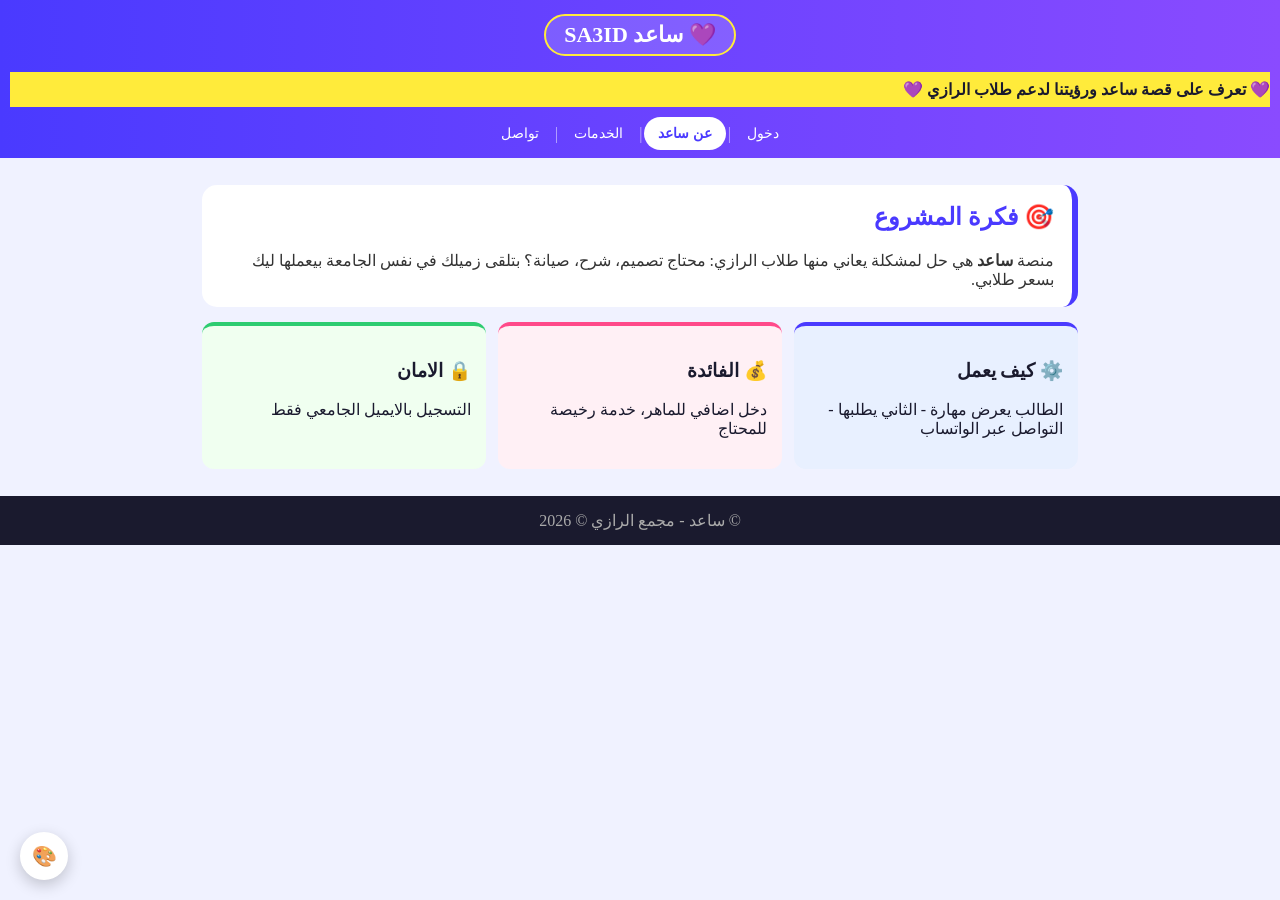
==== about.html @ e829b08f "Create about.html" ====
<!DOCTYPE html>
<html lang="ar" dir="rtl">
<head><meta charset="UTF-8"><meta name="viewport" content="width=device-width, initial-scale=1.0"><title>عن ساعد</title>
<style>
*{box-sizing:border-box}
:root{--bg:#f0f2ff;--card:white;--text:#333}body.dark{--bg:linear-gradient(135deg,#1a1a2e,#2d2d44);--card:#2a2a4a;--text:#f5f0ff}body.purple{--bg:linear-gradient(135deg,#4a3aff,#8a4bff);--card:#fff;--text:#1a1a2e}
body{margin:0;font-family:Tahoma;background:var(--bg);color:var(--text);transition:.4s;overflow-x:hidden}
.header{background:linear-gradient(90deg,#4a3aff,#8a4bff);padding:14px 10px 8px;text-align:center;color:white;position:sticky;top:0;z-index:1000}
.nav-links{display:flex;justify-content:center;align-items:center;flex-wrap:nowrap;white-space:nowrap;margin-top:10px;width:100%}
.nav-links a{color:white;text-decoration:none;padding:6px 12px;border-radius:20px;display:inline-block;font-size:14px;flex-shrink:0;border:2px solid transparent}.nav-links a.active{background:white;color:#4a3aff;font-weight:bold}.sep{color:rgba(255,255,255,.6);margin:0 2px}
.project-title{border:2px solid #ffeb3b;display:inline-block;padding:6px 18px;border-radius:30px;background:rgba(255,255,255,.15);font-size:22px;margin:0 0 8px}
.marquee{background:#ffeb3b;color:#1a1a2e;padding:8px 0;overflow:hidden;white-space:nowrap;font-weight:bold;width:100%;display:block;margin:8px 0}.marquee span{display:inline-block;padding-left:100%;animation:scroll 12s linear infinite}@keyframes scroll{0%{transform:translateX(100%)}100%{transform:translateX(-100%)}}
.info-card{flex:1;min-width:200px;padding:15px;border-radius:12px;color:#1a1a2e!important}.info-card h3,.info-card p{color:#1a1a2e!important}
.theme-btn{position:fixed;bottom:20px;left:20px;background:white;color:#4a3aff;border:none;width:48px;height:48px;border-radius:50%;font-size:20px;box-shadow:0 5px 15px rgba(0,0,0,.2);cursor:pointer;z-index:2000}
</style>
</head>
<body>
<div class="header"><h1 class="project-title">💜 ساعد SA3ID</h1>
<div class="marquee"><span>💜 تعرف على قصة ساعد ورؤيتنا لدعم طلاب الرازي 💜</span></div>
<div class="nav-links"><a href="index.html">دخول</a><span class="sep">|</span><a href="about.html" class="active">عن ساعد</a><span class="sep">|</span><a href="services.html">الخدمات</a><span class="sep">|</span><a href="contact.html">تواصل</a></div></div>
<div style="max-width:900px;margin:15px auto;padding:12px">
<div style="background:var(--card);padding:18px;border-radius:15px;border-right:6px solid #4a3aff"><h2 style="color:#4a3aff;margin-top:0">🎯 فكرة المشروع</h2><p style="margin:0">منصة <b>ساعد</b> هي حل لمشكلة يعاني منها طلاب الرازي: محتاج تصميم، شرح، صيانة؟ بتلقى زميلك في نفس الجامعة بيعملها ليك بسعر طلابي.</p></div>
<div style="display:flex;gap:12px;flex-wrap:wrap;margin-top:15px">
<div class="info-card" style="background:#e8f0ff;border-top:4px solid #4a3aff"><h3>⚙️ كيف يعمل</h3><p>الطالب يعرض مهارة - الثاني يطلبها - التواصل عبر الواتساب</p></div>
<div class="info-card" style="background:#fff0f5;border-top:4px solid #ff4a8a"><h3>💰 الفائدة</h3><p>دخل اضافي للماهر، خدمة رخيصة للمحتاج</p></div>
<div class="info-card" style="background:#f0fff0;border-top:4px solid #2ecc71"><h3>🔒 الامان</h3><p>التسجيل بالايميل الجامعي فقط</p></div>
</div></div>
<div style="background:#1a1a2e;color:#aaa;text-align:center;padding:15px">© ساعد - مجمع  الرازي © 2026  </div>
<button class="theme-btn" onclick="changeTheme()">🎨</button>
<script>let t=['','dark','purple'],c=localStorage.getItem('saed-theme')||'';document.body.className=c;let i=t.indexOf(c);function changeTheme(){i=(i+1)%t.length;document.body.className=t[i];localStorage.setItem('saed-theme',t[i])}</script>
</body>
</html>
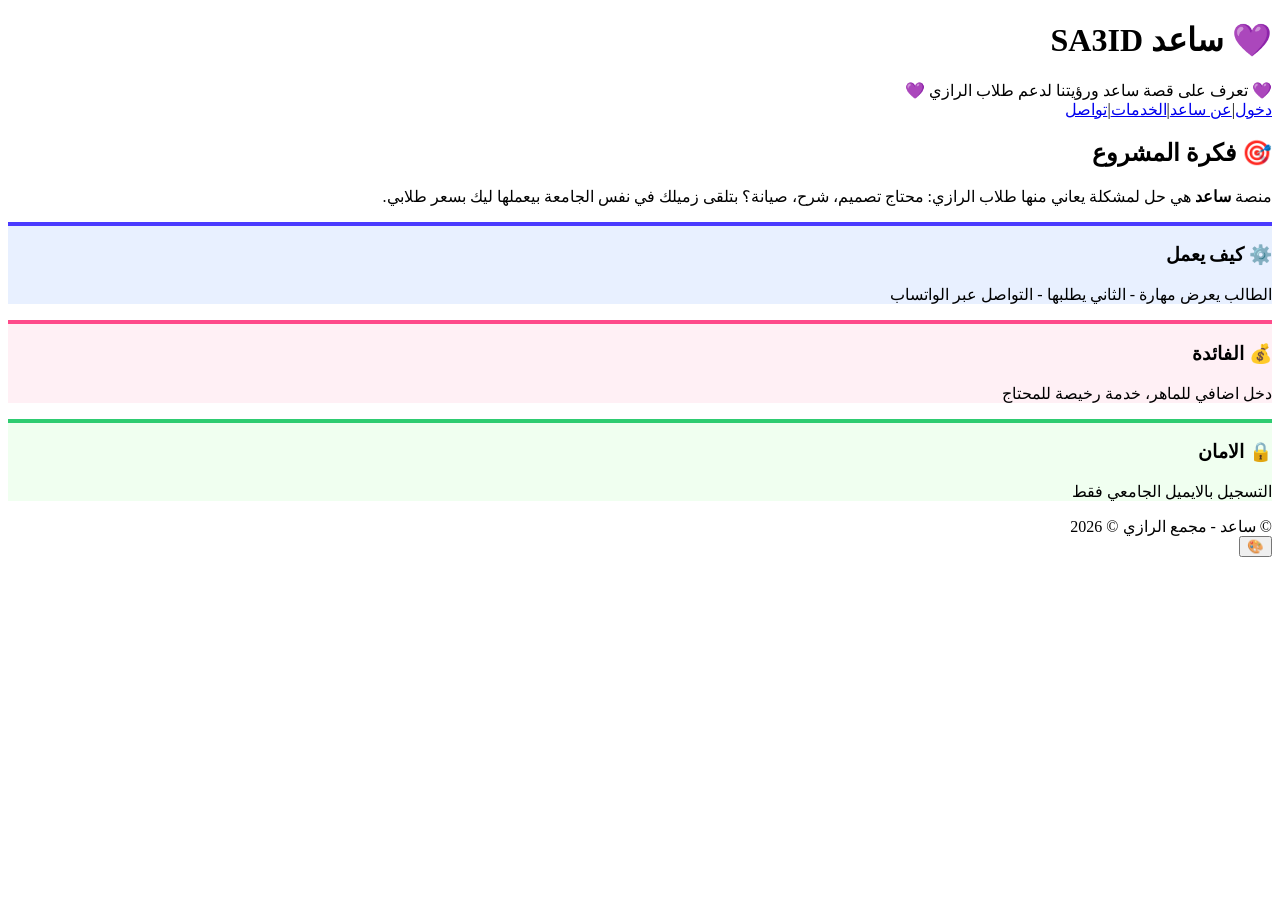
==== commit 752a379a: "Update about.html" ====
--- a/about.html
+++ b/about.html
@@ -1,32 +1,9 @@
 <!DOCTYPE html>
 <html lang="ar" dir="rtl">
-<head><meta charset="UTF-8"><meta name="viewport" content="width=device-width, initial-scale=1.0"><title>عن ساعد</title>
-<style>
-*{box-sizing:border-box}
-:root{--bg:#f0f2ff;--card:white;--text:#333}body.dark{--bg:linear-gradient(135deg,#1a1a2e,#2d2d44);--card:#2a2a4a;--text:#f5f0ff}body.purple{--bg:linear-gradient(135deg,#4a3aff,#8a4bff);--card:#fff;--text:#1a1a2e}
-body{margin:0;font-family:Tahoma;background:var(--bg);color:var(--text);transition:.4s;overflow-x:hidden}
-.header{background:linear-gradient(90deg,#4a3aff,#8a4bff);padding:14px 10px 8px;text-align:center;color:white;position:sticky;top:0;z-index:1000}
-.nav-links{display:flex;justify-content:center;align-items:center;flex-wrap:nowrap;white-space:nowrap;margin-top:10px;width:100%}
-.nav-links a{color:white;text-decoration:none;padding:6px 12px;border-radius:20px;display:inline-block;font-size:14px;flex-shrink:0;border:2px solid transparent}.nav-links a.active{background:white;color:#4a3aff;font-weight:bold}.sep{color:rgba(255,255,255,.6);margin:0 2px}
-.project-title{border:2px solid #ffeb3b;display:inline-block;padding:6px 18px;border-radius:30px;background:rgba(255,255,255,.15);font-size:22px;margin:0 0 8px}
-.marquee{background:#ffeb3b;color:#1a1a2e;padding:8px 0;overflow:hidden;white-space:nowrap;font-weight:bold;width:100%;display:block;margin:8px 0}.marquee span{display:inline-block;padding-left:100%;animation:scroll 12s linear infinite}@keyframes scroll{0%{transform:translateX(100%)}100%{transform:translateX(-100%)}}
-.info-card{flex:1;min-width:200px;padding:15px;border-radius:12px;color:#1a1a2e!important}.info-card h3,.info-card p{color:#1a1a2e!important}
-.theme-btn{position:fixed;bottom:20px;left:20px;background:white;color:#4a3aff;border:none;width:48px;height:48px;border-radius:50%;font-size:20px;box-shadow:0 5px 15px rgba(0,0,0,.2);cursor:pointer;z-index:2000}
-</style>
-</head>
+<head><meta charset="UTF-8"><meta name="viewport" content="width=device-width, initial-scale=1.0"><title>عن ساعد</title><link rel="stylesheet" href="style.css"></head>
 <body>
-<div class="header"><h1 class="project-title">💜 ساعد SA3ID</h1>
-<div class="marquee"><span>💜 تعرف على قصة ساعد ورؤيتنا لدعم طلاب الرازي 💜</span></div>
-<div class="nav-links"><a href="index.html">دخول</a><span class="sep">|</span><a href="about.html" class="active">عن ساعد</a><span class="sep">|</span><a href="services.html">الخدمات</a><span class="sep">|</span><a href="contact.html">تواصل</a></div></div>
-<div style="max-width:900px;margin:15px auto;padding:12px">
-<div style="background:var(--card);padding:18px;border-radius:15px;border-right:6px solid #4a3aff"><h2 style="color:#4a3aff;margin-top:0">🎯 فكرة المشروع</h2><p style="margin:0">منصة <b>ساعد</b> هي حل لمشكلة يعاني منها طلاب الرازي: محتاج تصميم، شرح، صيانة؟ بتلقى زميلك في نفس الجامعة بيعملها ليك بسعر طلابي.</p></div>
-<div style="display:flex;gap:12px;flex-wrap:wrap;margin-top:15px">
-<div class="info-card" style="background:#e8f0ff;border-top:4px solid #4a3aff"><h3>⚙️ كيف يعمل</h3><p>الطالب يعرض مهارة - الثاني يطلبها - التواصل عبر الواتساب</p></div>
-<div class="info-card" style="background:#fff0f5;border-top:4px solid #ff4a8a"><h3>💰 الفائدة</h3><p>دخل اضافي للماهر، خدمة رخيصة للمحتاج</p></div>
-<div class="info-card" style="background:#f0fff0;border-top:4px solid #2ecc71"><h3>🔒 الامان</h3><p>التسجيل بالايميل الجامعي فقط</p></div>
-</div></div>
-<div style="background:#1a1a2e;color:#aaa;text-align:center;padding:15px">© ساعد - مجمع  الرازي © 2026  </div>
-<button class="theme-btn" onclick="changeTheme()">🎨</button>
-<script>let t=['','dark','purple'],c=localStorage.getItem('saed-theme')||'';document.body.className=c;let i=t.indexOf(c);function changeTheme(){i=(i+1)%t.length;document.body.className=t[i];localStorage.setItem('saed-theme',t[i])}</script>
-</body>
-</html>
+<div class="header"><h1 class="project-title">💜 ساعد SA3ID</h1><div class="marquee"><span>💜 تعرف على قصة ساعد ورؤيتنا لدعم طلاب الرازي 💜</span></div><div class="nav-links"><a href="index.html">دخول</a><span class="sep">|</span><a href="about.html" class="active">عن ساعد</a><span class="sep">|</span><a href="services.html">الخدمات</a><span class="sep">|</span><a href="contact.html">تواصل</a></div></div>
+<div class="container"><div class="main-card"><h2>🎯 فكرة المشروع</h2><p>منصة <b>ساعد</b> هي حل لمشكلة يعاني منها طلاب الرازي: محتاج تصميم، شرح، صيانة؟ بتلقى زميلك في نفس الجامعة بيعملها ليك بسعر طلابي.</p></div><div class="cards"><div class="info-card" style="background:#e8f0ff;border-top:4px solid #4a3aff"><h3>⚙️ كيف يعمل</h3><p>الطالب يعرض مهارة - الثاني يطلبها - التواصل عبر الواتساب</p></div><div class="info-card" style="background:#fff0f5;border-top:4px solid #ff4a8a"><h3>💰 الفائدة</h3><p>دخل اضافي للماهر، خدمة رخيصة للمحتاج</p></div><div class="info-card" style="background:#f0fff0;border-top:4px solid #2ecc71"><h3>🔒 الامان</h3><p>التسجيل بالايميل الجامعي فقط</p></div></div></div>
+<div class="footer">© ساعد - مجمع الرازي © 2026</div>
+<button class="theme-btn" onclick="changeTheme()">🎨</button><script>let t=['','dark','purple'],c=localStorage.getItem('saed-theme')||'';document.body.className=c;let i=t.indexOf(c);function changeTheme(){i=(i+1)%t.length;document.body.className=t[i];localStorage.setItem('saed-theme',t[i])}</script>
+</body></html>
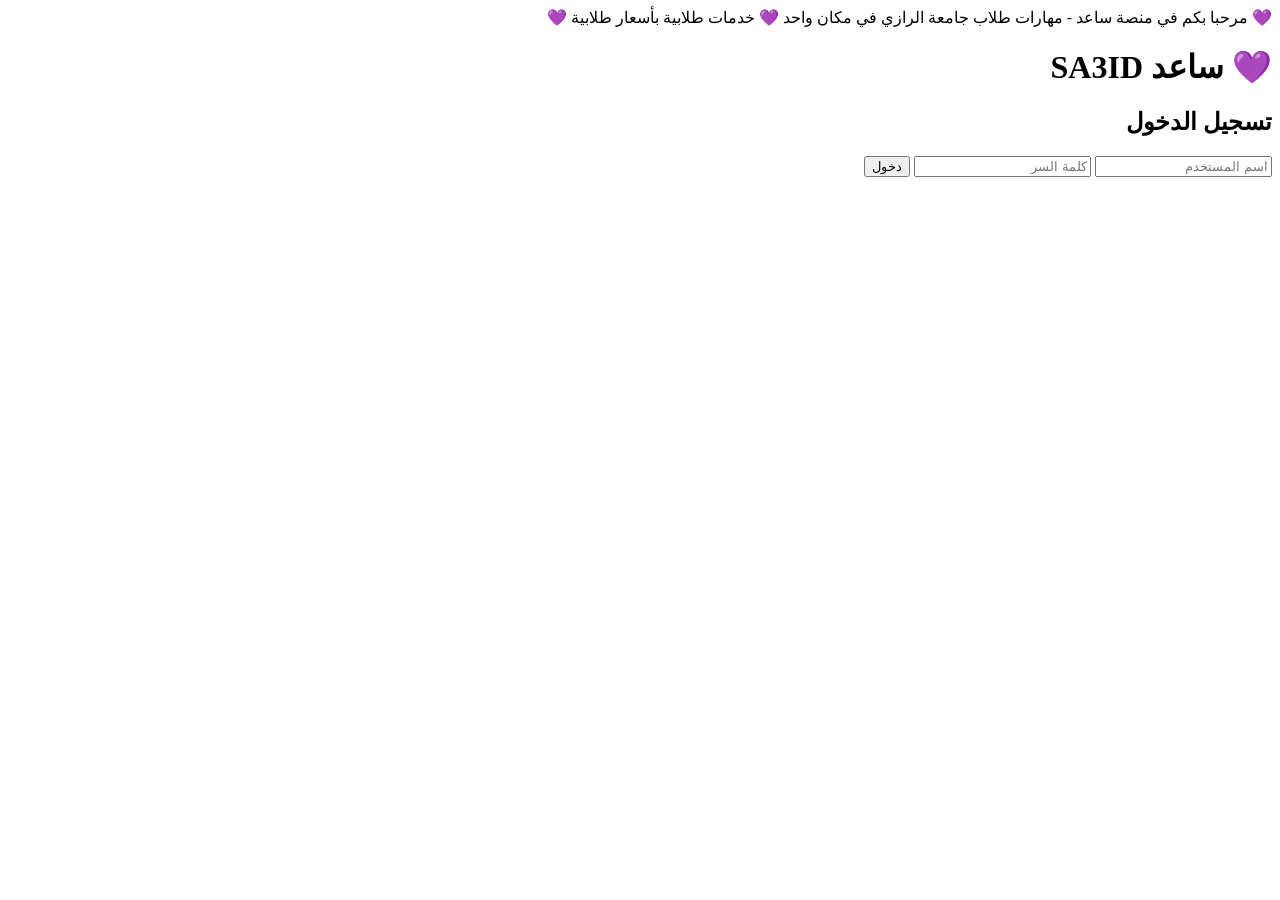
==== commit 75a433f1: "Update about.html" ====
--- a/about.html
+++ b/about.html
@@ -1,9 +1,27 @@
 <!DOCTYPE html>
 <html lang="ar" dir="rtl">
-<head><meta charset="UTF-8"><meta name="viewport" content="width=device-width, initial-scale=1.0"><title>عن ساعد</title><link rel="stylesheet" href="style.css"></head>
+<head>
+<meta charset="UTF-8">
+<meta name="viewport" content="width=device-width, initial-scale=1.0">
+<title>عن ساعد</title>
+<link rel="stylesheet" href="style.css">
+<script>if(localStorage.getItem('logged')!=='yes'){window.location.href='index.html'}</script>
+</head>
 <body>
-<div class="header"><h1 class="project-title">💜 ساعد SA3ID</h1><div class="marquee"><span>💜 تعرف على قصة ساعد ورؤيتنا لدعم طلاب الرازي 💜</span></div><div class="nav-links"><a href="index.html">دخول</a><span class="sep">|</span><a href="about.html" class="active">عن ساعد</a><span class="sep">|</span><a href="services.html">الخدمات</a><span class="sep">|</span><a href="contact.html">تواصل</a></div></div>
-<div class="container"><div class="main-card"><h2>🎯 فكرة المشروع</h2><p>منصة <b>ساعد</b> هي حل لمشكلة يعاني منها طلاب الرازي: محتاج تصميم، شرح، صيانة؟ بتلقى زميلك في نفس الجامعة بيعملها ليك بسعر طلابي.</p></div><div class="cards"><div class="info-card" style="background:#e8f0ff;border-top:4px solid #4a3aff"><h3>⚙️ كيف يعمل</h3><p>الطالب يعرض مهارة - الثاني يطلبها - التواصل عبر الواتساب</p></div><div class="info-card" style="background:#fff0f5;border-top:4px solid #ff4a8a"><h3>💰 الفائدة</h3><p>دخل اضافي للماهر، خدمة رخيصة للمحتاج</p></div><div class="info-card" style="background:#f0fff0;border-top:4px solid #2ecc71"><h3>🔒 الامان</h3><p>التسجيل بالايميل الجامعي فقط</p></div></div></div>
-<div class="footer">© ساعد - مجمع الرازي © 2026</div>
-<button class="theme-btn" onclick="changeTheme()">🎨</button><script>let t=['','dark','purple'],c=localStorage.getItem('saed-theme')||'';document.body.className=c;let i=t.indexOf(c);function changeTheme(){i=(i+1)%t.length;document.body.className=t[i];localStorage.setItem('saed-theme',t[i])}</script>
-</body></html>
+<header>
+<div class="logo">💜 ساعد</div>
+<nav>
+<a href="about.html">عن المنصة</a>
+<a href="services.html">الخدمات</a>
+<a href="contact.html">تواصل</a>
+<button class="logout-btn" onclick="logout()">تسجيل خروج</button>
+</nav>
+</header>
+<div class="marquee"><span>💜 تعرف على قصة ساعد ورؤيتنا لدعم طلاب الرازي 💜</span></div>
+<div class="content">
+<h2>فكرة المشروع</h2>
+<p>منصة ساعد تجمع مهارات طلاب جامعة الرازي - تصميم، برمجة، ترجمة، وكل الخدمات بأسعار طلابية.</p>
+</div>
+<script>function logout(){localStorage.clear();window.location.href='index.html'}</script>
+</body>
+</html>
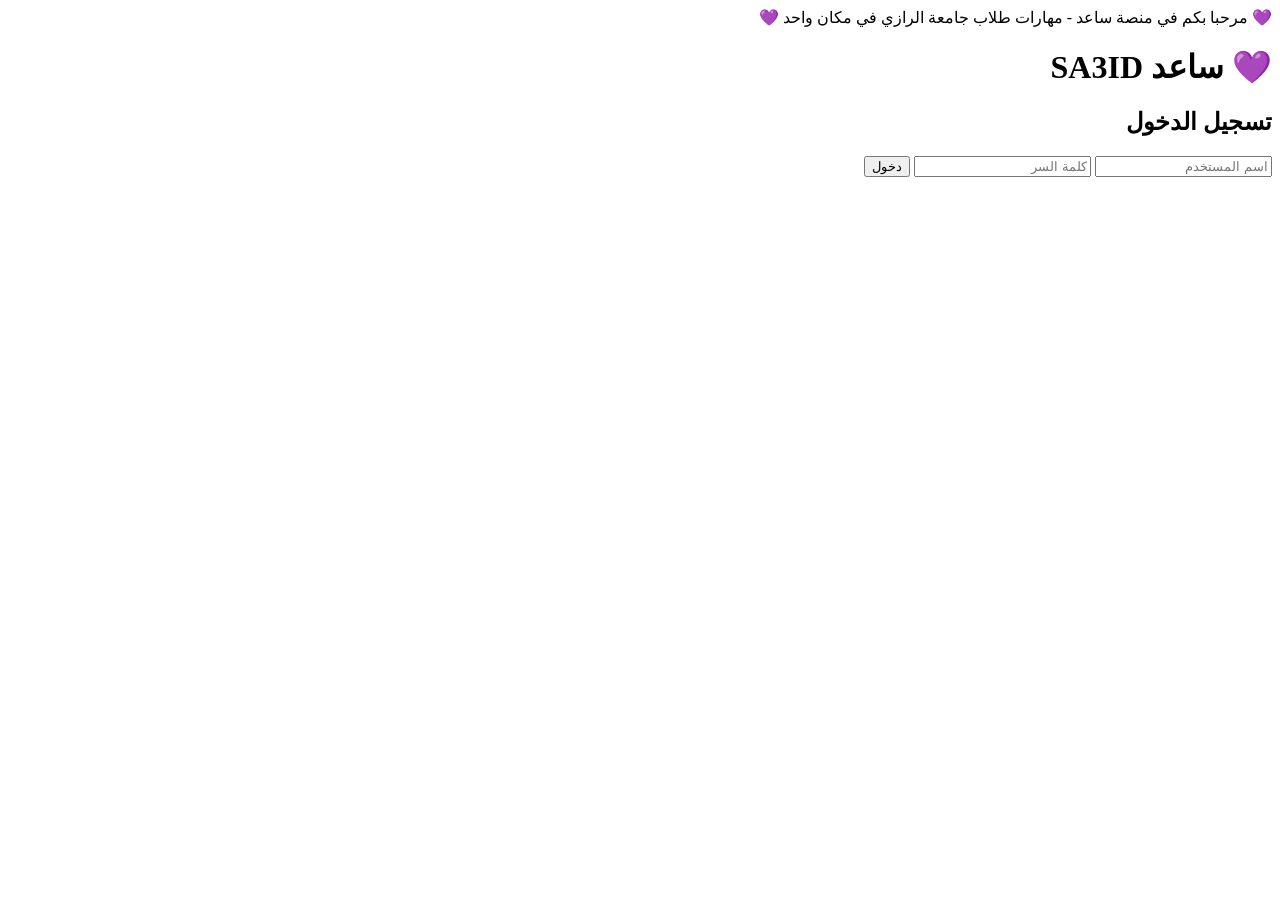
==== commit 0de90314: "Update about.html" ====
--- a/about.html
+++ b/about.html
@@ -20,7 +20,7 @@
 <div class="marquee"><span>💜 تعرف على قصة ساعد ورؤيتنا لدعم طلاب الرازي 💜</span></div>
 <div class="content">
 <h2>فكرة المشروع</h2>
-<p>منصة ساعد تجمع مهارات طلاب جامعة الرازي - تصميم، برمجة، ترجمة، وكل الخدمات بأسعار طلابية.</p>
+<p>منصة ساعد تجمع مهارات طلاب جامعة الرازي - تصميم، برمجة، ترجمة، مونتاج وكل الخدمات بأسعار خاصة للطلاب لمساعدة بعضنا البعض.</p>
 </div>
 <script>function logout(){localStorage.clear();window.location.href='index.html'}</script>
 </body>
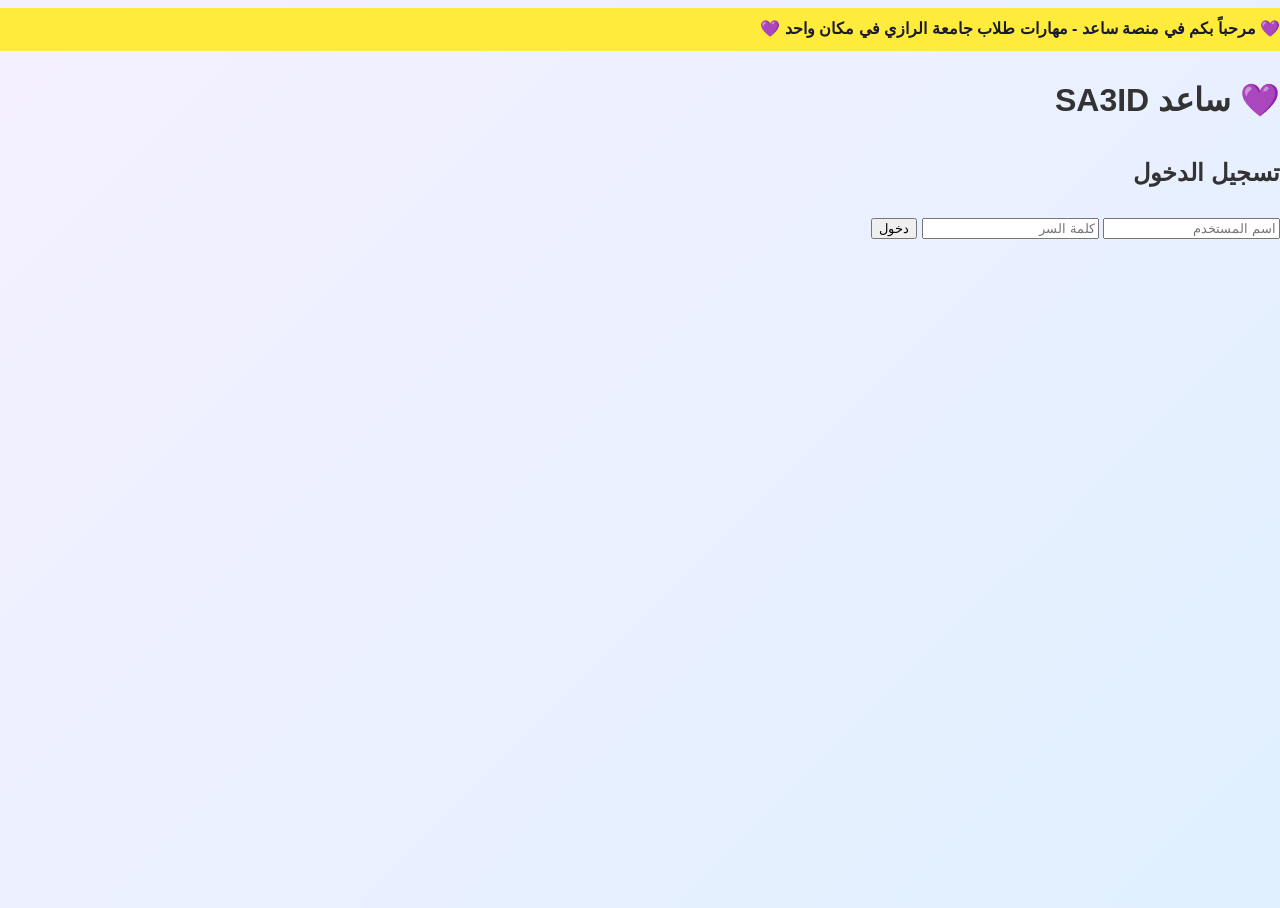
==== commit 6310830d: "Update about.html" ====
--- a/about.html
+++ b/about.html
@@ -5,9 +5,14 @@
 <meta name="viewport" content="width=device-width, initial-scale=1.0">
 <title>عن ساعد</title>
 <link rel="stylesheet" href="style.css">
-<script>if(localStorage.getItem('logged')!=='yes'){window.location.href='index.html'}</script>
+<script>
+if (localStorage.getItem('logged') !== 'yes') {
+    window.location.replace('index.html');
+}
+</script>
 </head>
 <body>
+
 <header>
 <div class="logo">💜 ساعد</div>
 <nav>
@@ -17,11 +22,22 @@
 <button class="logout-btn" onclick="logout()">تسجيل خروج</button>
 </nav>
 </header>
-<div class="marquee"><span>💜 تعرف على قصة ساعد ورؤيتنا لدعم طلاب الرازي 💜</span></div>
-<div class="content">
+
+<div class="marquee">
+<span>💜 تعرف على قصة ساعد ورؤيتنا لدعم طلاب الرازي 💜</span>
+</div>
+
+<main class="content">
 <h2>فكرة المشروع</h2>
 <p>منصة ساعد تجمع مهارات طلاب جامعة الرازي - تصميم، برمجة، ترجمة، مونتاج وكل الخدمات بأسعار خاصة للطلاب لمساعدة بعضنا البعض.</p>
-</div>
-<script>function logout(){localStorage.clear();window.location.href='index.html'}</script>
+</main>
+
+<script>
+function logout() {
+    localStorage.removeItem('logged');
+    window.location.href = 'index.html';
+}
+</script>
+
 </body>
 </html>
--- a/style.css
+++ b/style.css
@@ -0,0 +1,378 @@
+* {
+    box-sizing: border-box;
+}
+
+:root {
+    --bg: linear-gradient(135deg, #f5f0ff, #e0f0ff);
+    --card: #ffffff;
+    --text: #333333;
+    --primary: #4a3aff;
+    --secondary: #8a4bff;
+    --border: #e5e5e5;
+    --shadow: 0 5px 15px rgba(0, 0, 0, 0.1);
+}
+
+body.dark {
+    --bg: linear-gradient(135deg, #1a1a2e, #2d2d44);
+    --card: #2a2a4a;
+    --text: #f5f0ff;
+    --border: #454568;
+    --shadow: 0 5px 15px rgba(0, 0, 0, 0.3);
+}
+
+body.purple {
+    --bg: linear-gradient(135deg, #4a3aff, #8a4bff);
+    --card: #ffffff;
+    --text: #1a1a2e;
+    --border: #e5e5e5;
+    --shadow: 0 5px 15px rgba(0, 0, 0, 0.15);
+}
+
+body {
+    margin: 0;
+    padding: 0;
+    min-height: 100vh;
+    overflow-x: hidden;
+    font-family: Tahoma, Arial, sans-serif;
+    background: var(--bg);
+    color: var(--text);
+    transition: background 0.4s, color 0.4s;
+    line-height: 1.8;
+}
+
+.header {
+    background: linear-gradient(90deg, #4a3aff, #8a4bff);
+    padding: 14px 10px 10px;
+    text-align: center;
+    color: #ffffff;
+    position: sticky;
+    top: 0;
+    z-index: 1000;
+    box-shadow: 0 3px 12px rgba(0, 0, 0, 0.15);
+}
+
+.project-title {
+    border: 2px solid #ffeb3b;
+    display: inline-block;
+    padding: 5px 18px;
+    border-radius: 30px;
+    background: rgba(255, 255, 255, 0.15);
+    font-size: 22px;
+    margin: 0 0 8px;
+    color: #ffffff;
+}
+
+.marquee {
+    background: #ffeb3b;
+    color: #1a1a2e;
+    padding: 7px 0;
+    overflow: hidden;
+    white-space: nowrap;
+    font-weight: bold;
+    width: 100%;
+    margin: 8px 0;
+}
+
+.marquee span {
+    display: inline-block;
+    padding-left: 100%;
+    animation: scroll 15s linear infinite;
+}
+
+@keyframes scroll {
+    0% {
+        transform: translateX(100%);
+    }
+
+    100% {
+        transform: translateX(-100%);
+    }
+}
+
+.nav-links {
+    display: flex;
+    justify-content: center;
+    align-items: center;
+    flex-wrap: wrap;
+    gap: 4px;
+    margin-top: 10px;
+    width: 100%;
+}
+
+.nav-links a {
+    color: #ffffff;
+    text-decoration: none;
+    padding: 5px 10px;
+    border-radius: 20px;
+    display: inline-block;
+    font-size: 14px;
+    border: 2px solid transparent;
+    transition: 0.3s;
+}
+
+.nav-links a:hover,
+.nav-links a.active {
+    background: #ffffff;
+    color: #4a3aff;
+    font-weight: bold;
+}
+
+.sep {
+    color: rgba(255, 255, 255, 0.6);
+    margin: 0 2px;
+}
+
+.container {
+    width: 100%;
+    max-width: 900px;
+    margin: 20px auto;
+    padding: 12px;
+}
+
+.main-card {
+    background: var(--card);
+    color: var(--text);
+    padding: 18px;
+    border-radius: 15px;
+    border-right: 6px solid #4a3aff;
+    box-shadow: var(--shadow);
+    margin-bottom: 15px;
+}
+
+.main-card h2 {
+    color: #6a4cff;
+    margin-top: 0;
+}
+
+body.dark .main-card h2 {
+    color: #c7b8ff;
+}
+
+.cards {
+    display: flex;
+    gap: 12px;
+    flex-wrap: wrap;
+    margin-top: 15px;
+}
+
+.info-card {
+    flex: 1 1 200px;
+    min-width: 0;
+    padding: 15px;
+    border-radius: 12px;
+    color: #1a1a2e !important;
+    box-shadow: var(--shadow);
+}
+
+.info-card h3,
+.info-card p {
+    color: #1a1a2e !important;
+}
+
+.form-box {
+    background: var(--card);
+    color: var(--text);
+    width: 90%;
+    max-width: 450px;
+    padding: 20px;
+    border-radius: 15px;
+    margin: 25px auto;
+    box-shadow: var(--shadow);
+    border-top: 6px solid #4a3aff;
+}
+
+.form-box h2 {
+    color: #6a4cff;
+    text-align: center;
+    margin-top: 0;
+}
+
+body.dark .form-box h2 {
+    color: #c7b8ff;
+}
+
+.form-box label {
+    display: block;
+    font-weight: bold;
+    margin-top: 10px;
+}
+
+.form-box input,
+.form-box textarea {
+    display: block;
+    width: 100%;
+    padding: 12px;
+    border-radius: 10px;
+    border: 1px solid #cccccc;
+    margin: 5px 0 15px;
+    font-family: inherit;
+    font-size: 15px;
+    background: var(--card);
+    color: var(--text);
+    outline: none;
+}
+
+.form-box input:focus,
+.form-box textarea:focus {
+    border-color: #6a4cff;
+    box-shadow: 0 0 0 2px rgba(106, 76, 255, 0.15);
+}
+
+.form-box textarea {
+    resize: vertical;
+}
+
+.form-box button {
+    display: block;
+    width: 100%;
+    padding: 12px;
+    background: linear-gradient(90deg, #4a3aff, #6a5cff);
+    color: #ffffff;
+    border: none;
+    border-radius: 10px;
+    font-family: inherit;
+    font-size: 16px;
+    cursor: pointer;
+    transition: 0.3s;
+}
+
+.form-box button:hover {
+    background: linear-gradient(90deg, #3525d9, #8a4bff);
+    transform: translateY(-2px);
+}
+
+.services-table {
+    width: 100%;
+    border-collapse: collapse;
+    background: var(--card);
+    color: var(--text);
+    border-radius: 15px;
+    overflow: hidden;
+    box-shadow: var(--shadow);
+    margin-top: 15px;
+}
+
+.services-table th {
+    background: linear-gradient(90deg, #4a3aff, #6a5cff);
+    color: #ffffff;
+    padding: 12px 8px;
+}
+
+.services-table td {
+    padding: 12px 8px;
+    border-bottom: 1px solid var(--border);
+    text-align: center;
+}
+
+.services-table tr:last-child td {
+    border-bottom: none;
+}
+
+.available {
+    background: #e0ffe0;
+    color: #08752a;
+    padding: 4px 10px;
+    border-radius: 10px;
+    display: inline-block;
+}
+
+.busy {
+    background: #ffe0e0;
+    color: #b00020;
+    padding: 4px 10px;
+    border-radius: 10px;
+    display: inline-block;
+}
+
+.footer {
+    background: #1a1a2e;
+    color: #eeeeee;
+    text-align: center;
+    padding: 15px;
+    margin-top: 30px;
+}
+
+.theme-btn {
+    position: fixed;
+    bottom: 20px;
+    left: 20px;
+    background: #ffffff;
+    color: #4a3aff;
+    border: none;
+    width: 48px;
+    height: 48px;
+    border-radius: 50%;
+    font-size: 20px;
+    box-shadow: 0 5px 15px rgba(0, 0, 0, 0.2);
+    cursor: pointer;
+    z-index: 2000;
+    transition: transform 0.3s;
+}
+
+.theme-btn:hover {
+    transform: scale(1.1) rotate(15deg);
+}
+
+img {
+    max-width: 100%;
+    height: auto;
+    display: block;
+}
+
+@media (max-width: 480px) {
+    .project-title {
+        font-size: 19px;
+        padding: 5px 14px;
+    }
+
+    .nav-links {
+        gap: 2px;
+    }
+
+    .nav-links a {
+        font-size: 12px;
+        padding: 5px 6px;
+    }
+
+    .sep {
+        margin: 0;
+    }
+
+    .container {
+        padding: 10px;
+    }
+
+    .main-card {
+        padding: 14px;
+    }
+
+    .info-card {
+        flex-basis: 100%;
+    }
+
+    .services-table th,
+    .services-table td {
+        padding: 8px 4px;
+        font-size: 12px;
+        overflow-wrap: anywhere;
+    }
+
+    .form-box {
+        width: 94%;
+        padding: 16px;
+    }
+
+    .theme-btn {
+        bottom: 15px;
+        left: 15px;
+    }
+}
+
+@media (prefers-reduced-motion: reduce) {
+    *,
+    *::before,
+    *::after {
+        animation-duration: 0.01ms !important;
+        transition-duration: 0.01ms !important;
+    }
+  }
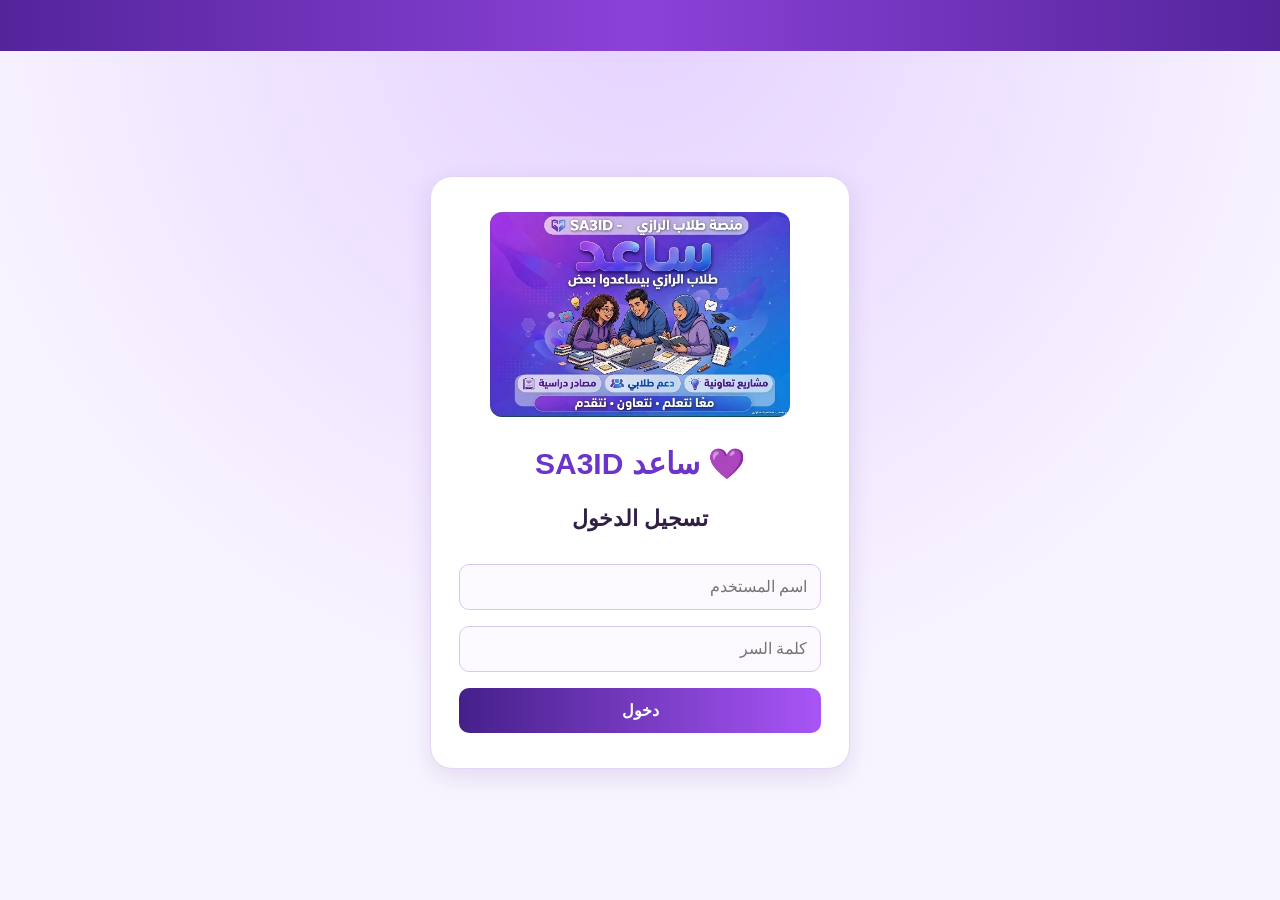
==== commit 88147e54: "Update about.html" ====
--- a/about.html
+++ b/about.html
@@ -5,39 +5,23 @@
 <meta name="viewport" content="width=device-width, initial-scale=1.0">
 <title>عن ساعد</title>
 <link rel="stylesheet" href="style.css">
-<script>
-if (localStorage.getItem('logged') !== 'yes') {
-    window.location.replace('index.html');
-}
-</script>
+<script>if(localStorage.getItem('logged')!=='yes'){window.location.href='index.html';}</script>
 </head>
 <body>
-
 <header>
 <div class="logo">💜 ساعد</div>
 <nav>
 <a href="about.html">عن المنصة</a>
 <a href="services.html">الخدمات</a>
 <a href="contact.html">تواصل</a>
-<button class="logout-btn" onclick="logout()">تسجيل خروج</button>
+<button class="logout-btn" id="logoutButton">تسجيل خروج</button>
 </nav>
 </header>
-
-<div class="marquee">
-<span>💜 تعرف على قصة ساعد ورؤيتنا لدعم طلاب الرازي 💜</span>
-</div>
-
-<main class="content">
+<div class="marquee"><span>💜 تعرف على قصة ساعد ورؤيتنا لدعم طلاب الرازي 💜</span></div>
+<div class="content">
 <h2>فكرة المشروع</h2>
 <p>منصة ساعد تجمع مهارات طلاب جامعة الرازي - تصميم، برمجة، ترجمة، مونتاج وكل الخدمات بأسعار خاصة للطلاب لمساعدة بعضنا البعض.</p>
-</main>
-
-<script>
-function logout() {
-    localStorage.removeItem('logged');
-    window.location.href = 'index.html';
-}
-</script>
-
+</div>
+<script src="script.js"></script>
 </body>
 </html>
--- a/style.css
+++ b/style.css
@@ -1,378 +1,453 @@
 * {
     box-sizing: border-box;
-}
-
-:root {
-    --bg: linear-gradient(135deg, #f5f0ff, #e0f0ff);
-    --card: #ffffff;
-    --text: #333333;
-    --primary: #4a3aff;
-    --secondary: #8a4bff;
-    --border: #e5e5e5;
-    --shadow: 0 5px 15px rgba(0, 0, 0, 0.1);
-}
-
-body.dark {
-    --bg: linear-gradient(135deg, #1a1a2e, #2d2d44);
-    --card: #2a2a4a;
-    --text: #f5f0ff;
-    --border: #454568;
-    --shadow: 0 5px 15px rgba(0, 0, 0, 0.3);
-}
-
-body.purple {
-    --bg: linear-gradient(135deg, #4a3aff, #8a4bff);
-    --card: #ffffff;
-    --text: #1a1a2e;
-    --border: #e5e5e5;
-    --shadow: 0 5px 15px rgba(0, 0, 0, 0.15);
-}
-
-body {
     margin: 0;
     padding: 0;
+}
+
+:root {
+    --primary: #6c35c9;
+    --primary-dark: #45208a;
+    --secondary: #a855f7;
+    --light: #f7f1ff;
+    --white: #ffffff;
+    --text: #302044;
+    --border: #e4d5f7;
+    --shadow: 0 8px 25px rgba(77, 35, 130, 0.12);
+}
+
+html {
+    scroll-behavior: smooth;
+}
+
+body {
+    font-family: Tahoma, Arial, sans-serif;
+    direction: rtl;
+    background: linear-gradient(135deg, #faf7ff, #eee4ff);
+    color: var(--text);
     min-height: 100vh;
-    overflow-x: hidden;
-    font-family: Tahoma, Arial, sans-serif;
-    background: var(--bg);
-    color: var(--text);
-    transition: background 0.4s, color 0.4s;
     line-height: 1.8;
 }
 
-.header {
-    background: linear-gradient(90deg, #4a3aff, #8a4bff);
-    padding: 14px 10px 10px;
-    text-align: center;
-    color: #ffffff;
-    position: sticky;
-    top: 0;
-    z-index: 1000;
-    box-shadow: 0 3px 12px rgba(0, 0, 0, 0.15);
-}
-
-.project-title {
-    border: 2px solid #ffeb3b;
-    display: inline-block;
-    padding: 5px 18px;
-    border-radius: 30px;
-    background: rgba(255, 255, 255, 0.15);
-    font-size: 22px;
-    margin: 0 0 8px;
-    color: #ffffff;
-}
+button,
+input,
+select,
+textarea {
+    font-family: inherit;
+    font-size: 16px;
+}
+
+button {
+    cursor: pointer;
+}
+
+/* الشريط المتحرك */
 
 .marquee {
-    background: #ffeb3b;
-    color: #1a1a2e;
-    padding: 7px 0;
+    width: 100%;
     overflow: hidden;
     white-space: nowrap;
-    font-weight: bold;
-    width: 100%;
-    margin: 8px 0;
+    background: linear-gradient(90deg, #54249b, #8b42d8, #54249b);
+    color: var(--white);
+    padding: 11px 0;
+    font-weight: bold;
 }
 
 .marquee span {
     display: inline-block;
-    padding-left: 100%;
-    animation: scroll 15s linear infinite;
-}
-
-@keyframes scroll {
-    0% {
+    padding-right: 100%;
+    animation: moveText 22s linear infinite;
+}
+
+@keyframes moveText {
+    from {
+        transform: translateX(0);
+    }
+
+    to {
         transform: translateX(100%);
     }
-
-    100% {
-        transform: translateX(-100%);
-    }
-}
-
-.nav-links {
+}
+
+/* صفحة تسجيل الدخول */
+
+.login-page {
     display: flex;
+    flex-direction: column;
+    align-items: center;
     justify-content: center;
+    padding: 20px;
+    background: radial-gradient(circle at top, #e5d2ff, #f8f4ff 65%);
+}
+
+.login-page > .marquee {
+    position: absolute;
+    top: 0;
+    right: 0;
+}
+
+.login-box {
+    width: 100%;
+    max-width: 420px;
+    margin: 75px auto 30px;
+    padding: 35px 28px;
+    background: var(--white);
+    border: 1px solid var(--border);
+    border-radius: 22px;
+    text-align: center;
+    box-shadow: var(--shadow);
+    animation: appear 0.6s ease;
+}
+
+.login-box h1 {
+    color: var(--primary);
+    font-size: 30px;
+    margin-bottom: 8px;
+}
+
+.login-box h2 {
+    font-size: 22px;
+    margin-bottom: 25px;
+}
+
+.login-box input {
+    display: block;
+    width: 100%;
+    padding: 13px;
+    margin-bottom: 16px;
+    border: 1px solid #d9c6f3;
+    border-radius: 10px;
+    outline: none;
+    background: #fcfaff;
+}
+
+.login-box input:focus,
+.content input:focus,
+.content select:focus,
+.content textarea:focus {
+    border-color: var(--primary);
+    box-shadow: 0 0 0 3px rgba(108, 53, 201, 0.12);
+}
+
+.login-box button,
+.send-btn {
+    width: 100%;
+    padding: 13px 20px;
+    border: none;
+    border-radius: 10px;
+    background: linear-gradient(90deg, var(--primary-dark), var(--secondary));
+    color: var(--white);
+    font-weight: bold;
+    transition: transform 0.2s, box-shadow 0.2s;
+}
+
+.login-box button:hover,
+.send-btn:hover {
+    transform: translateY(-2px);
+    box-shadow: 0 6px 16px rgba(108, 53, 201, 0.25);
+}
+
+/* رأس الصفحة */
+
+header {
+    display: flex;
     align-items: center;
+    justify-content: space-between;
     flex-wrap: wrap;
-    gap: 4px;
-    margin-top: 10px;
-    width: 100%;
-}
-
-.nav-links a {
-    color: #ffffff;
+    gap: 15px;
+    padding: 18px 6%;
+    background: var(--white);
+    box-shadow: 0 3px 15px rgba(50, 25, 80, 0.08);
+}
+
+.logo {
+    color: var(--primary);
+    font-size: 27px;
+    font-weight: bold;
+}
+
+nav {
+    display: flex;
+    align-items: center;
+    justify-content: center;
+    flex-wrap: wrap;
+    gap: 10px;
+}
+
+nav a {
+    color: var(--text);
     text-decoration: none;
-    padding: 5px 10px;
-    border-radius: 20px;
+    padding: 8px 12px;
+    border-radius: 8px;
+    font-weight: bold;
+    transition: background 0.2s, color 0.2s;
+}
+
+nav a:hover {
+    color: var(--primary);
+    background: var(--light);
+}
+
+.logout-btn {
+    padding: 9px 14px;
+    border: none;
+    border-radius: 8px;
+    background: #fce7f3;
+    color: #a21caf;
+    font-weight: bold;
+}
+
+.logout-btn:hover {
+    background: #f5c6e4;
+}
+
+/* محتوى الصفحات */
+
+.content {
+    width: 90%;
+    max-width: 1100px;
+    margin: 35px auto;
+    padding: 30px;
+    background: var(--white);
+    border-radius: 18px;
+    box-shadow: var(--shadow);
+    animation: appear 0.6s ease;
+}
+
+.content h2 {
+    color: var(--primary);
+    font-size: 27px;
+    margin-bottom: 18px;
+    padding-bottom: 10px;
+    border-bottom: 2px solid #eee2ff;
+}
+
+.content p {
+    font-size: 16px;
+    line-height: 2;
+    margin-bottom: 12px;
+}
+
+/* جدول الخدمات */
+
+.table-container {
+    width: 100%;
+    overflow-x: auto;
+    margin-top: 22px;
+    border: 1px solid var(--border);
+    border-radius: 12px;
+}
+
+.services-table {
+    width: 100%;
+    min-width: 560px;
+    border-collapse: collapse;
+    background: var(--white);
+    text-align: right;
+}
+
+.services-table th {
+    background: linear-gradient(90deg, #54249b, #7940c5);
+    color: var(--white);
+    padding: 15px 12px;
+    font-size: 15px;
+}
+
+.services-table td {
+    padding: 14px 12px;
+    border-bottom: 1px solid #eee5f8;
+    vertical-align: middle;
+}
+
+.services-table tbody tr:nth-child(even) {
+    background: #f8f3ff;
+}
+
+.services-table tbody tr {
+    transition: background 0.2s;
+}
+
+.services-table tbody tr:hover {
+    background: #eee2ff;
+}
+
+.services-table tbody tr:last-child td {
+    border-bottom: none;
+}
+
+.services-table td:first-child {
+    text-align: center;
+    font-weight: bold;
+    color: var(--primary);
+}
+
+.services-table td:last-child {
+    color: var(--primary-dark);
+    font-weight: bold;
+    white-space: nowrap;
+}
+
+/* زر طلب الخدمات */
+
+.service-action {
+    text-align: center;
+    margin-top: 30px;
+}
+
+.service-action a {
     display: inline-block;
-    font-size: 14px;
-    border: 2px solid transparent;
-    transition: 0.3s;
-}
-
-.nav-links a:hover,
-.nav-links a.active {
-    background: #ffffff;
-    color: #4a3aff;
-    font-weight: bold;
-}
-
-.sep {
-    color: rgba(255, 255, 255, 0.6);
-    margin: 0 2px;
-}
-
-.container {
-    width: 100%;
-    max-width: 900px;
-    margin: 20px auto;
-    padding: 12px;
-}
-
-.main-card {
-    background: var(--card);
-    color: var(--text);
-    padding: 18px;
-    border-radius: 15px;
-    border-right: 6px solid #4a3aff;
-    box-shadow: var(--shadow);
-    margin-bottom: 15px;
-}
-
-.main-card h2 {
-    color: #6a4cff;
-    margin-top: 0;
-}
-
-body.dark .main-card h2 {
-    color: #c7b8ff;
-}
-
-.cards {
+    background: linear-gradient(90deg, #4a3aff, #8b42d8);
+    color: var(--white);
+    padding: 13px 28px;
+    border-radius: 10px;
+    text-decoration: none;
+    font-size: 17px;
+    font-weight: bold;
+    transition: transform 0.2s, box-shadow 0.2s;
+}
+
+.service-action a:hover {
+    transform: translateY(-2px);
+    box-shadow: 0 7px 16px rgba(74, 58, 255, 0.22);
+}
+
+/* نموذج التواصل */
+
+.contact-form {
     display: flex;
-    gap: 12px;
-    flex-wrap: wrap;
-    margin-top: 15px;
-}
-
-.info-card {
-    flex: 1 1 200px;
-    min-width: 0;
-    padding: 15px;
-    border-radius: 12px;
-    color: #1a1a2e !important;
-    box-shadow: var(--shadow);
-}
-
-.info-card h3,
-.info-card p {
-    color: #1a1a2e !important;
-}
-
-.form-box {
-    background: var(--card);
-    color: var(--text);
-    width: 90%;
-    max-width: 450px;
-    padding: 20px;
-    border-radius: 15px;
-    margin: 25px auto;
-    box-shadow: var(--shadow);
-    border-top: 6px solid #4a3aff;
-}
-
-.form-box h2 {
-    color: #6a4cff;
-    text-align: center;
-    margin-top: 0;
-}
-
-body.dark .form-box h2 {
-    color: #c7b8ff;
-}
-
-.form-box label {
+    flex-direction: column;
+    gap: 16px;
+    max-width: 650px;
+    margin: 0 auto;
+}
+
+.contact-form input,
+.contact-form select,
+.contact-form textarea {
     display: block;
-    font-weight: bold;
-    margin-top: 10px;
-}
-
-.form-box input,
-.form-box textarea {
-    display: block;
-    width: 100%;
-    padding: 12px;
+    width: 100%;
+    padding: 13px 15px;
+    border: 1px solid #d9c6f3;
     border-radius: 10px;
-    border: 1px solid #cccccc;
-    margin: 5px 0 15px;
-    font-family: inherit;
-    font-size: 15px;
-    background: var(--card);
+    background: #fcfaff;
     color: var(--text);
     outline: none;
-}
-
-.form-box input:focus,
-.form-box textarea:focus {
-    border-color: #6a4cff;
-    box-shadow: 0 0 0 2px rgba(106, 76, 255, 0.15);
-}
-
-.form-box textarea {
+    transition: border-color 0.3s, box-shadow 0.3s;
+}
+
+.contact-form textarea {
+    min-height: 140px;
     resize: vertical;
 }
 
-.form-box button {
-    display: block;
-    width: 100%;
-    padding: 12px;
-    background: linear-gradient(90deg, #4a3aff, #6a5cff);
-    color: #ffffff;
-    border: none;
-    border-radius: 10px;
-    font-family: inherit;
-    font-size: 16px;
-    cursor: pointer;
-    transition: 0.3s;
-}
-
-.form-box button:hover {
-    background: linear-gradient(90deg, #3525d9, #8a4bff);
-    transform: translateY(-2px);
-}
-
-.services-table {
-    width: 100%;
-    border-collapse: collapse;
-    background: var(--card);
-    color: var(--text);
-    border-radius: 15px;
-    overflow: hidden;
-    box-shadow: var(--shadow);
-    margin-top: 15px;
-}
-
-.services-table th {
-    background: linear-gradient(90deg, #4a3aff, #6a5cff);
-    color: #ffffff;
-    padding: 12px 8px;
-}
-
-.services-table td {
-    padding: 12px 8px;
-    border-bottom: 1px solid var(--border);
-    text-align: center;
-}
-
-.services-table tr:last-child td {
-    border-bottom: none;
-}
-
-.available {
-    background: #e0ffe0;
-    color: #08752a;
-    padding: 4px 10px;
-    border-radius: 10px;
-    display: inline-block;
-}
-
-.busy {
-    background: #ffe0e0;
-    color: #b00020;
-    padding: 4px 10px;
-    border-radius: 10px;
-    display: inline-block;
-}
-
-.footer {
-    background: #1a1a2e;
-    color: #eeeeee;
-    text-align: center;
-    padding: 15px;
-    margin-top: 30px;
-}
-
-.theme-btn {
-    position: fixed;
-    bottom: 20px;
-    left: 20px;
-    background: #ffffff;
-    color: #4a3aff;
-    border: none;
-    width: 48px;
-    height: 48px;
-    border-radius: 50%;
-    font-size: 20px;
-    box-shadow: 0 5px 15px rgba(0, 0, 0, 0.2);
-    cursor: pointer;
-    z-index: 2000;
-    transition: transform 0.3s;
-}
-
-.theme-btn:hover {
-    transform: scale(1.1) rotate(15deg);
-}
-
-img {
-    max-width: 100%;
-    height: auto;
-    display: block;
-}
-
-@media (max-width: 480px) {
-    .project-title {
-        font-size: 19px;
-        padding: 5px 14px;
-    }
-
-    .nav-links {
-        gap: 2px;
-    }
-
-    .nav-links a {
-        font-size: 12px;
-        padding: 5px 6px;
-    }
-
-    .sep {
-        margin: 0;
-    }
-
-    .container {
-        padding: 10px;
-    }
-
-    .main-card {
-        padding: 14px;
-    }
-
-    .info-card {
-        flex-basis: 100%;
+.contact-form .send-btn {
+    align-self: stretch;
+}
+
+/* ظهور المحتوى */
+
+@keyframes appear {
+    from {
+        opacity: 0;
+        transform: translateY(12px);
+    }
+
+    to {
+        opacity: 1;
+        transform: translateY(0);
+    }
+}
+
+/* الأجهزة اللوحية */
+
+@media (max-width: 850px) {
+    header {
+        flex-direction: column;
+        padding: 18px 4%;
+    }
+
+    .content {
+        width: 94%;
+        padding: 24px;
+    }
+
+    nav {
+        gap: 6px;
+    }
+}
+
+/* الهواتف */
+
+@media (max-width: 520px) {
+    body {
+        font-size: 15px;
+    }
+
+    .login-page > .marquee {
+        font-size: 13px;
+    }
+
+    .login-box {
+        padding: 28px 20px;
+        border-radius: 16px;
+    }
+
+    .login-box h1 {
+        font-size: 25px;
+    }
+
+    header {
+        gap: 10px;
+    }
+
+    .logo {
+        font-size: 24px;
+    }
+
+    nav {
+        gap: 4px;
+    }
+
+    nav a {
+        padding: 7px 8px;
+        font-size: 13px;
+    }
+
+    .logout-btn {
+        padding: 8px 9px;
+        font-size: 13px;
+    }
+
+    .content {
+        width: 94%;
+        margin: 22px auto;
+        padding: 20px 15px;
+    }
+
+    .content h2 {
+        font-size: 23px;
     }
 
     .services-table th,
     .services-table td {
-        padding: 8px 4px;
-        font-size: 12px;
-        overflow-wrap: anywhere;
-    }
-
-    .form-box {
-        width: 94%;
-        padding: 16px;
-    }
-
-    .theme-btn {
-        bottom: 15px;
-        left: 15px;
-    }
-}
+        padding: 11px 9px;
+        font-size: 13px;
+    }
+
+    .service-action a {
+        width: 100%;
+        padding: 12px 10px;
+        font-size: 15px;
+    }
+}
+
+/* مراعاة تفضيل تقليل الحركة */
 
 @media (prefers-reduced-motion: reduce) {
     *,
     *::before,
     *::after {
-        animation-duration: 0.01ms !important;
-        transition-duration: 0.01ms !important;
-    }
-  }
+        scroll-behavior: auto !important;
+        animation: none !important;
+        transition: none !important;
+    }
+    }
